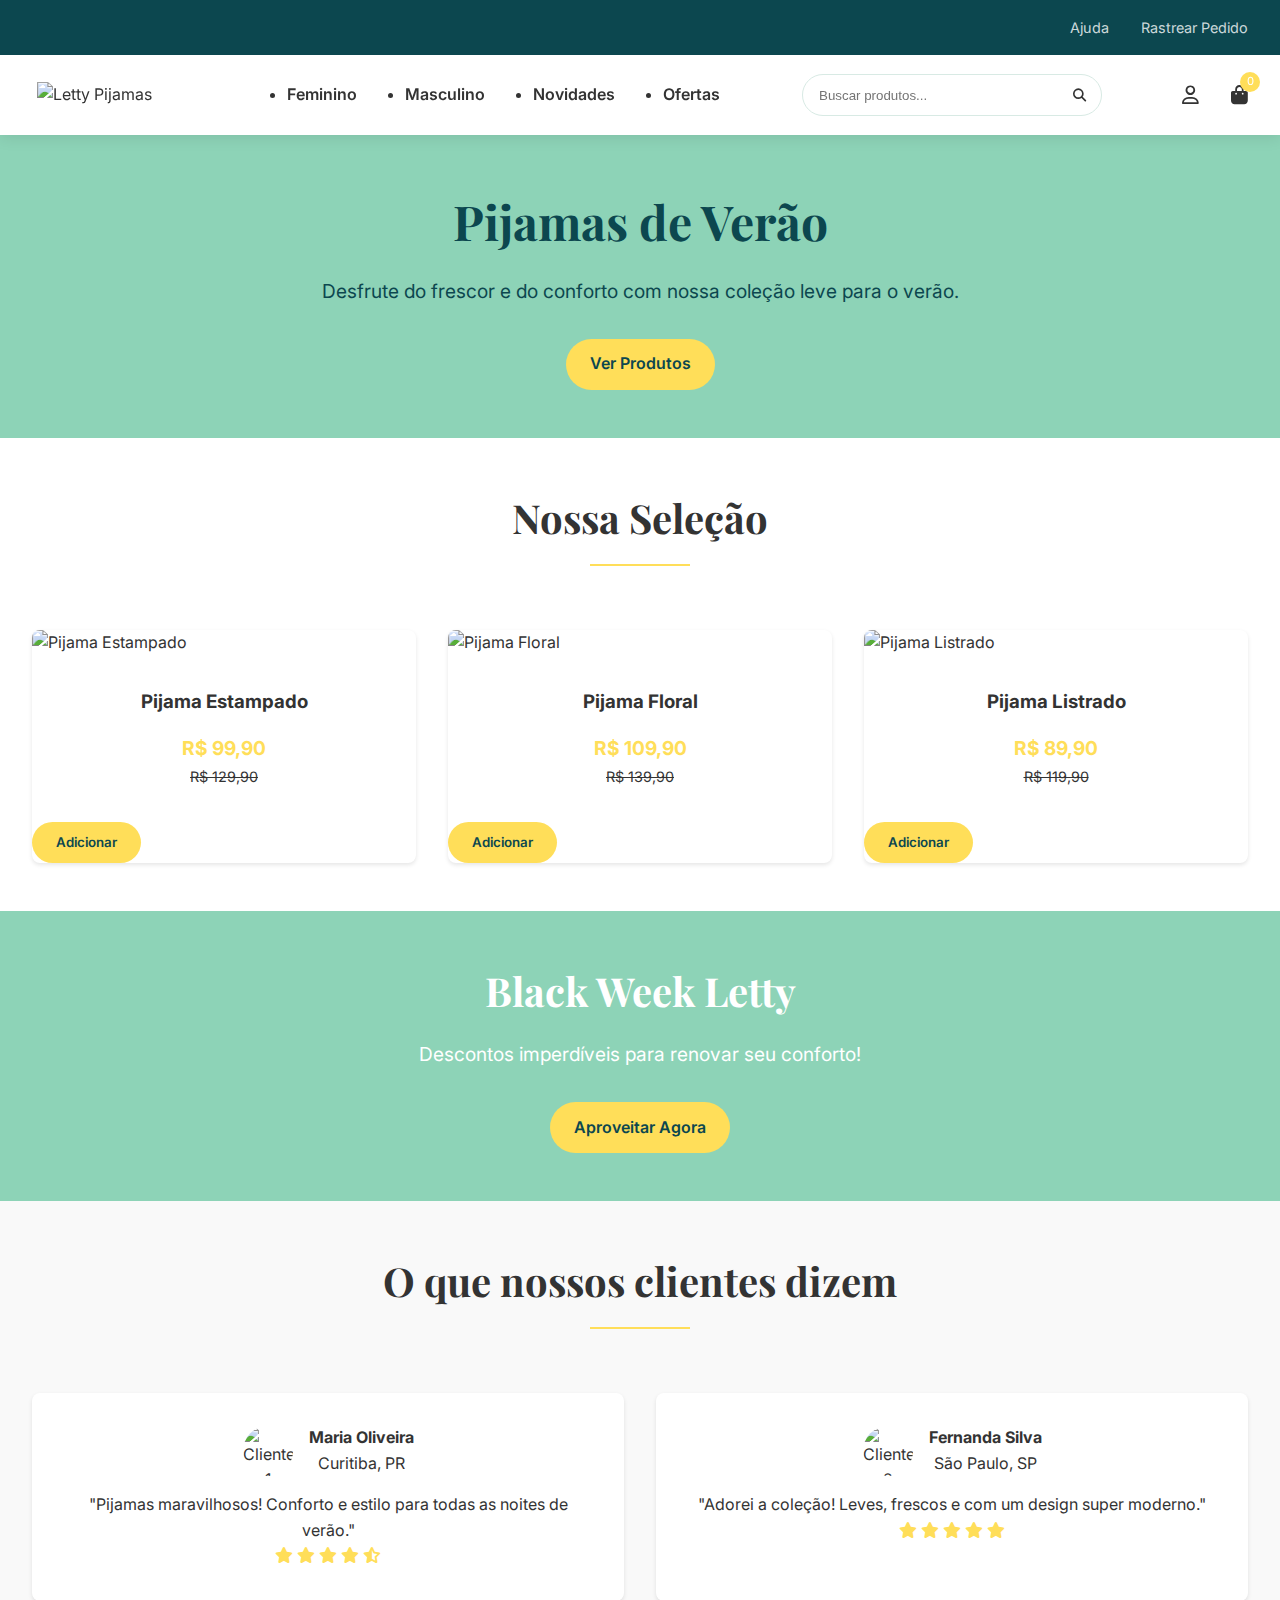
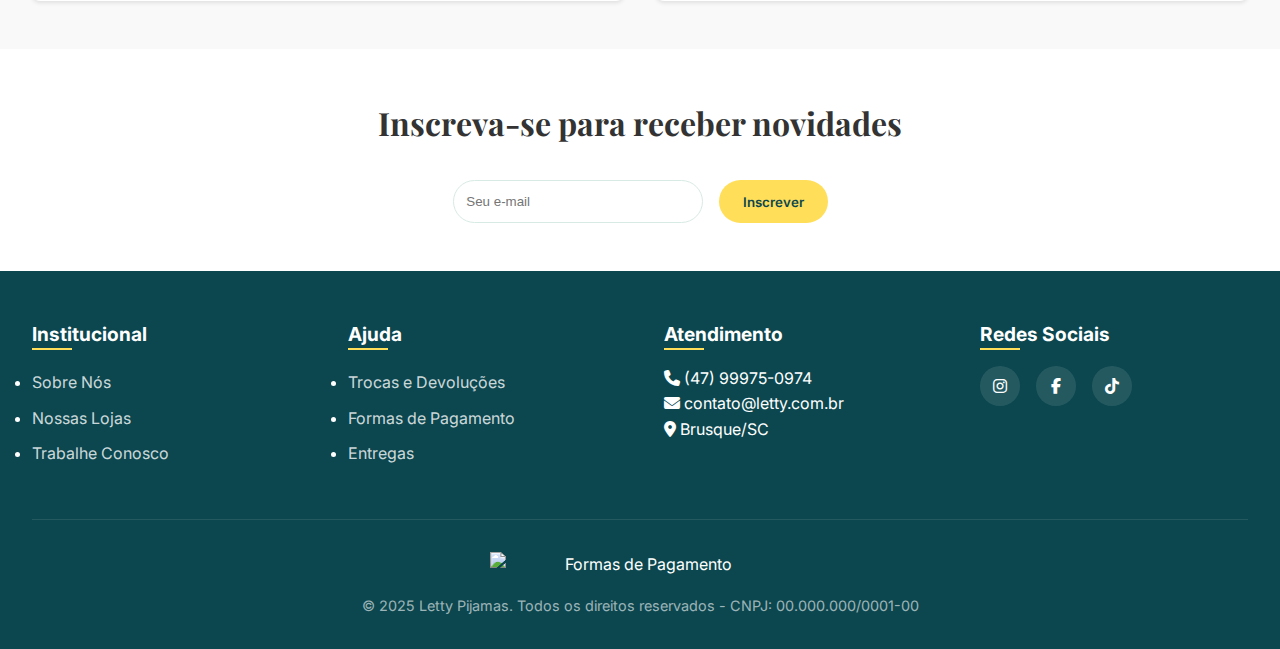
==== verao/index.html @ cbe735bd "atttt" ====
<!DOCTYPE html>
<html lang="pt-BR">
<head>
  <meta charset="UTF-8">
  <meta name="viewport" content="width=device-width, initial-scale=1.0">
  <meta name="description" content="Pijamas de Verão - Letty Pijamas.">
  <title>Pijamas de Verão - Letty Pijamas</title>
  <!-- Font Awesome -->
  <link rel="stylesheet" href="https://cdnjs.cloudflare.com/ajax/libs/font-awesome/6.5.0/css/all.min.css" integrity="sha512-..." crossorigin="anonymous" referrerpolicy="no-referrer" />
  <!-- Google Fonts -->
  <link href="https://fonts.googleapis.com/css2?family=Inter:wght@400;600;700&family=Playfair+Display:wght@400;700&display=swap" rel="stylesheet">
  <!-- CSS -->
  <link rel="stylesheet" href="style.css">
</head>
<body>
  <!-- Tela de Carregamento -->
  <div class="overlay-carregamento" aria-hidden="true">
    <div class="spinner"></div>
  </div>

  <!-- Cabeçalho -->
  <header class="cabecalho" role="banner">
    <!-- Topo do Cabeçalho -->
    <div class="topo-cabecalho">
      <div class="container">
        <div class="conteudo-topo-cabecalho">
          <span>ㅤㅤㅤㅤㅤㅤㅤㅤㅤㅤㅤㅤㅤㅤㅤㅤㅤㅤㅤㅤ</span>
          <nav class="links-cabecalho" aria-label="Informações">
            <a href="#">Ajuda</a>
            <a href="#">Rastrear Pedido</a>
          </nav>
        </div>
      </div>
    </div>
    <!-- Navegação Principal -->
    <nav class="cabecalho-principal" role="navigation" aria-label="Menu Principal">
      <div class="container container-navegacao">
        <!-- Logo -->
        <a href="#" class="logomarca">
          <img src="img/logo.png" alt="Letty Pijamas">
        </a>
        <!-- Menu Principal -->
        <ul class="menu-principal">
          <li class="item-menu tem-mega-menu">
            <a href="#" class="link-menu">Feminino</a>
            <div class="mega-menu">
              <div class="conteudo-mega-menu">
                <div class="coluna-mega-menu">
                  <h4 class="titulo-mega-menu">Coleções</h4>
                  <a href="verao.html" class="link-mega-menu">Verão</a>
                  <a href="#" class="link-mega-menu">Outono</a>
                  <a href="#" class="link-mega-menu">Inverno</a>
                </div>
                <div class="coluna-mega-menu">
                  <h4 class="titulo-mega-menu">Categorias</h4>
                  <a href="#" class="link-mega-menu">Pijamas</a>
                  <a href="#" class="link-mega-menu">Camisolas</a>
                  <a href="#" class="link-mega-menu">Roupões</a>
                </div>
                <div class="coluna-mega-menu banner">
                  <img src="https://source.unsplash.com/300x400/?sleep,women" alt="Banner Feminino" class="banner-mega-menu">
                  <a href="#" class="link-banner">Ofertas Exclusivas →</a>
                </div>
              </div>
            </div>
          </li>
          <li class="item-menu tem-mega-menu">
            <a href="#" class="link-menu">Masculino</a>
            <div class="mega-menu">
              <div class="conteudo-mega-menu">
                <div class="coluna-mega-menu">
                  <h4 class="titulo-mega-menu">Coleções</h4>
                  <a href="#" class="link-mega-menu">Verão</a>
                  <a href="#" class="link-mega-menu">Outono</a>
                  <a href="#" class="link-mega-menu">Inverno</a>
                </div>
                <div class="coluna-mega-menu">
                  <h4 class="titulo-mega-menu">Categorias</h4>
                  <a href="#" class="link-mega-menu">Pijamas</a>
                  <a href="#" class="link-mega-menu">Camisetas</a>
                  <a href="#" class="link-mega-menu">Shorts</a>
                </div>
                <div class="coluna-mega-menu banner">
                  <img src="https://source.unsplash.com/300x400/?sleep,men" alt="Banner Masculino" class="banner-mega-menu">
                  <a href="#" class="link-banner">Novidades →</a>
                </div>
              </div>
            </div>
          </li>
          <li class="item-menu"><a href="#" class="link-menu">Novidades</a></li>
          <li class="item-menu"><a href="#" class="link-menu">Ofertas</a></li>
        </ul>
        <!-- Ações do Cabeçalho -->
        <div class="acoes-cabecalho">
          <!-- Barra de Pesquisa -->
          <form class="caixa-pesquisa" action="#" method="GET">
            <input type="search" name="q" placeholder="Buscar produtos..." class="input-pesquisa" aria-label="Buscar produtos">
            <button type="submit" class="btn-pesquisa" aria-label="Pesquisar">
              <i class="fas fa-search" aria-hidden="true"></i>
            </button>
          </form>
          <div class="icones-acao">
            <a href="#" class="link-acao conta" aria-label="Minha Conta">
              <i class="far fa-user" aria-hidden="true"></i>
            </a>
            <a href="#" class="link-acao carrinho" aria-label="Carrinho de Compras">
              <i class="fas fa-shopping-bag" aria-hidden="true"></i>
              <span class="contador-carrinho">0</span>
            </a>
          </div>
        </div>
        <!-- Menu Hamburger -->
        <button type="button" class="menu-hamburguer" aria-label="Menu">
          <span class="linha-hamburguer"></span>
          <span class="linha-hamburguer"></span>
          <span class="linha-hamburguer"></span>
        </button>
      </div>
    </nav>
  </header>

  <!-- Menu Mobile (oculto por padrão) -->
  <nav class="menu-mobile">
    <ul>
      <li><a href="#">Feminino</a></li>
      <li><a href="#">Masculino</a></li>
      <li><a href="#">Novidades</a></li>
      <li><a href="#">Ofertas</a></li>
      <li><a href="#">Minha Conta</a></li>
      <li><a href="#">Carrinho</a></li>
    </ul>
  </nav>

  <!-- Seção Hero -->
  <section class="heroi-verao">
    <div class="container">
      <div class="conteudo-heroi">
        <h1>Pijamas de Verão</h1>
        <p>Desfrute do frescor e do conforto com nossa coleção leve para o verão.</p>
        <a href="#produtos" class="btn btn--primary">Ver Produtos</a>
      </div>
    </div>
  </section>

  <!-- Seção de Produtos -->
  <main id="produtos">
    <section class="produtos-destaque">
      <div class="container">
        <h2 class="titulo-secao">Nossa Seleção</h2>
        <div class="grade-produtos">
          <!-- Exemplo de Cartão de Produto -->
          <article class="cartao-produto">
            <a href="produto.html?id=1" class="link-produto">
              <div class="imagem-produto">
                <img src="https://source.unsplash.com/800x600/?pajamas,summer,1" alt="Pijama Estampado">
              </div>
              <div class="info-produto">
                <h3>Pijama Estampado</h3>
                <div class="preco">
                  <span class="preco-atual">R$ 99,90</span>
                  <span class="preco-antigo">R$ 129,90</span>
                </div>
              </div>
            </a>
            <button type="button" class="adicionar-carrinho btn btn--primary">Adicionar</button>
          </article>
          <!-- Repetir cartões para outros produtos... -->
          <article class="cartao-produto">
            <a href="produto.html?id=2" class="link-produto">
              <div class="imagem-produto">
                <img src="https://source.unsplash.com/800x600/?pajamas,summer,2" alt="Pijama Floral">
              </div>
              <div class="info-produto">
                <h3>Pijama Floral</h3>
                <div class="preco">
                  <span class="preco-atual">R$ 109,90</span>
                  <span class="preco-antigo">R$ 139,90</span>
                </div>
              </div>
            </a>
            <button type="button" class="adicionar-carrinho btn btn--primary">Adicionar</button>
          </article>
          <article class="cartao-produto">
            <a href="produto.html?id=3" class="link-produto">
              <div class="imagem-produto">
                <img src="https://source.unsplash.com/800x600/?pajamas,summer,3" alt="Pijama Listrado">
              </div>
              <div class="info-produto">
                <h3>Pijama Listrado</h3>
                <div class="preco">
                  <span class="preco-atual">R$ 89,90</span>
                  <span class="preco-antigo">R$ 119,90</span>
                </div>
              </div>
            </a>
            <button type="button" class="adicionar-carrinho btn btn--primary">Adicionar</button>
          </article>
          <!-- (Adicione quantos produtos desejar) -->
        </div>
      </div>
    </section>

    <!-- Seção Banner Promo -->
    <section class="banner-promo">
      <div class="container">
        <div class="conteudo-banner">
          <h2>Black Week Letty</h2>
          <p>Descontos imperdíveis para renovar seu conforto!</p>
          <a href="#" class="btn btn--primary">Aproveitar Agora</a>
        </div>
      </div>
    </section>

    <!-- Seção Depoimentos -->
    <section class="depoimentos">
      <div class="container">
        <h2 class="titulo-secao">O que nossos clientes dizem</h2>
        <div class="grade-depoimentos">
          <article class="cartao-depoimento">
            <div class="info-cliente">
              <img src="https://source.unsplash.com/80x80/?person" alt="Cliente 1">
              <div class="detalhes-cliente">
                <h4>Maria Oliveira</h4>
                <span>Curitiba, PR</span>
              </div>
            </div>
            <p>"Pijamas maravilhosos! Conforto e estilo para todas as noites de verão."</p>
            <div class="avaliacao">
              <i class="fas fa-star"></i>
              <i class="fas fa-star"></i>
              <i class="fas fa-star"></i>
              <i class="fas fa-star"></i>
              <i class="fas fa-star-half-alt"></i>
            </div>
          </article>
          <article class="cartao-depoimento">
            <div class="info-cliente">
              <img src="https://source.unsplash.com/80x80/?woman" alt="Cliente 2">
              <div class="detalhes-cliente">
                <h4>Fernanda Silva</h4>
                <span>São Paulo, SP</span>
              </div>
            </div>
            <p>"Adorei a coleção! Leves, frescos e com um design super moderno."</p>
            <div class="avaliacao">
              <i class="fas fa-star"></i>
              <i class="fas fa-star"></i>
              <i class="fas fa-star"></i>
              <i class="fas fa-star"></i>
              <i class="fas fa-star"></i>
            </div>
          </article>
        </div>
      </div>
    </section>

    <!-- Seção Newsletter -->
    <section class="newsletter">
      <div class="container">
        <h2>Inscreva-se para receber novidades</h2>
        <form action="#" method="POST">
          <input type="email" placeholder="Seu e-mail" required>
          <button type="submit" class="btn btn--primary">Inscrever</button>
        </form>
      </div>
    </section>
  </main>

  <!-- Rodapé -->
  <footer class="rodape" role="contentinfo">
    <div class="container">
      <div class="grade-rodape">
        <div class="coluna-rodape">
          <h4 class="titulo-rodape">Institucional</h4>
          <ul class="links-rodape">
            <li><a href="#">Sobre Nós</a></li>
            <li><a href="#">Nossas Lojas</a></li>
            <li><a href="#">Trabalhe Conosco</a></li>
          </ul>
        </div>
        <div class="coluna-rodape">
          <h4 class="titulo-rodape">Ajuda</h4>
          <ul class="links-rodape">
            <li><a href="#">Trocas e Devoluções</a></li>
            <li><a href="#">Formas de Pagamento</a></li>
            <li><a href="#">Entregas</a></li>
          </ul>
        </div>
        <div class="coluna-rodape">
          <h4 class="titulo-rodape">Atendimento</h4>
          <div class="contato-rodape">
            <p><i class="fas fa-phone"></i> (47) 99975-0974</p>
            <p><i class="fas fa-envelope"></i> contato@letty.com.br</p>
            <p><i class="fas fa-map-marker-alt"></i> Brusque/SC</p>
          </div>
        </div>
        <div class="coluna-rodape">
          <h4 class="titulo-rodape">Redes Sociais</h4>
          <div class="redes-sociais">
            <a href="#" aria-label="Instagram"><i class="fab fa-instagram"></i></a>
            <a href="#" aria-label="Facebook"><i class="fab fa-facebook-f"></i></a>
            <a href="#" aria-label="TikTok"><i class="fab fa-tiktok"></i></a>
          </div>
        </div>
      </div>
      <div class="rodape-baixo">
        <div class="pagamento">
          <img src="https://source.unsplash.com/300x50/?payment" alt="Formas de Pagamento">
        </div>
        <div class="direitos">
          <p>© 2025 Letty Pijamas. Todos os direitos reservados - CNPJ: 00.000.000/0001-00</p>
        </div>
      </div>
    </div>
  </footer>

  <!-- Scripts -->
  <script src="script.js"></script>
</body>
</html>
---- verao/style.css ----
/* ===== VARIÁVEIS ===== */
:root {
  --primary: #8dd3b7;
  --secondary: #2d2d2d;
  --accent: #ffde59;
  --light: #ffffff;
  --dark: #0c474f;
  --text: #333333;
  --border: #d8eae4;
  
  --font-primary: 'Inter', sans-serif;
  --font-secondary: 'Playfair Display', serif;
  
  --space-xs: 0.5rem;
  --space-sm: 1rem;
  --space-md: 2rem;
  --space-lg: 3rem;
  --space-xl: 4rem;
  
  --shadow-sm: 0 2px 4px rgba(0,0,0,0.1);
  --shadow-md: 0 4px 6px rgba(0,0,0,0.1);
  --shadow-lg: 0 8px 12px rgba(0,0,0,0.1);
  --transition: all 0.3s cubic-bezier(0.4, 0, 0.2, 1);
}

/* ===== RESET ===== */
*,
*::before,
*::after {
  box-sizing: border-box;
  margin: 0;
  padding: 0;
}

html {
  scroll-behavior: smooth;
  font-size: 16px;
}

body {
  font-family: var(--font-primary);
  color: var(--text);
  background: var(--light);
  line-height: 1.6;
  -webkit-font-smoothing: antialiased;
}

/* ===== UTILITÁRIOS ===== */
img {
  max-width: 100%;
  height: auto;
  display: block;
}

a {
  text-decoration: none;
  color: inherit;
  transition: var(--transition);
}

button {
  border: none;
  background: none;
  cursor: pointer;
  font-family: inherit;
}

/* ===== CONTAINERS ===== */
.container {
  width: 100%;
  max-width: 1440px;
  margin: 0 auto;
  padding: 0 var(--space-md);
}

/* ===== TELA DE CARREGAMENTO ===== */
.overlay-carregamento {
  position: fixed;
  top: 0;
  left: 0;
  right: 0;
  bottom: 0;
  background: var(--light);
  z-index: 2000;
  display: flex;
  align-items: center;
  justify-content: center;
}

.spinner {
  width: 50px;
  height: 50px;
  border: 5px solid var(--border);
  border-top-color: var(--accent);
  border-radius: 50%;
  animation: girar 1s linear infinite;
}

@keyframes girar {
  to { transform: rotate(360deg); }
}

/* ===== CABEÇALHO ===== */
.cabecalho {
  position: sticky;
  top: 0;
  z-index: 1000;
  background: var(--light);
  box-shadow: 0 2px 15px rgba(0,0,0,0.1);
}

.topo-cabecalho {
  background: var(--dark);
  color: var(--light);
  padding: var(--space-sm) 0;
  font-size: 0.9rem;
}

.conteudo-topo-cabecalho {
  display: flex;
  justify-content: space-between;
  align-items: center;
}

.links-cabecalho {
  display: flex;
  gap: var(--space-md);
}

.links-cabecalho a {
  color: rgba(255,255,255,0.8);
}

.links-cabecalho a:hover {
  color: var(--light);
}

/* Navegação Principal */
.cabecalho-principal {
  height: 80px;
  position: relative;
}

.container-navegacao {
  display: flex;
  align-items: center;
  justify-content: space-between;
  height: 100%;
}

/* Logomarca */
.logomarca {
  display: flex;
  align-items: center;
}

.logomarca img {
  max-height: 80px;
  margin: 5px;
}

/* Menu Principal */
.menu-principal {
  display: flex;
  gap: var(--space-lg);
  margin-left: var(--space-lg);
}

.item-menu {
  position: relative;
  padding: var(--space-sm) 0;
}

.link-menu {
  font-weight: 600;
  color: var(--text);
  padding-bottom: 0.3rem;
  position: relative;
}

.link-menu::after {
  content: '';
  position: absolute;
  bottom: 0;
  left: 0;
  width: 0;
  height: 2px;
  background: var(--accent);
  transition: var(--transition);
}

.link-menu:hover::after {
  width: 100%;
}

/* Mega Menu */
.tem-mega-menu:hover .mega-menu {
  pointer-events: auto;
  opacity: 1;
  visibility: visible;
  transform: translateY(0);
}

.mega-menu {
  position: absolute;
  top: 100%;
  left: 0;
  width: 100%;
  background: var(--light);
  box-shadow: var(--shadow-lg);
  padding: var(--space-lg) 0;
  opacity: 0;
  visibility: hidden;
  transform: translateY(10px);
  transition: var(--transition);
  z-index: 999;
}

.conteudo-mega-menu {
  display: grid;
  grid-template-columns: repeat(2, 1fr) 300px;
  gap: var(--space-md);
  max-width: 1200px;
  margin: 0 auto;
}

.coluna-mega-menu {
  padding: 0 var(--space-sm);
}

.banner-mega-menu {
  width: 100%;
  height: 100%;
  object-fit: cover;
  border-radius: 8px;
}

.link-banner {
  position: absolute;
  bottom: var(--space-sm);
  left: var(--space-sm);
  color: var(--light);
  background: rgba(0,0,0,0.7);
  padding: 0.5rem 1rem;
  border-radius: 4px;
}

.link-banner:hover {
  background: var(--accent);
}

/* Ações do Cabeçalho */
.acoes-cabecalho {
  display: flex;
  align-items: center;
  gap: var(--space-md);
}

/* Caixa de Pesquisa */
.caixa-pesquisa {
  position: relative;
  width: 300px;
  margin-right: var(--space-lg);
}

.input-pesquisa {
  width: 100%;
  padding: 0.8rem 2rem 0.8rem 1rem;
  border: 1px solid var(--border);
  border-radius: 30px;
  transition: var(--transition);
}

.input-pesquisa:focus {
  border-color: var(--accent);
  box-shadow: 0 0 0 3px rgba(255,222,89,0.2);
}

.btn-pesquisa {
  position: absolute;
  right: 1rem;
  top: 50%;
  transform: translateY(-50%);
  color: var(--text);
}

.icones-acao {
  display: flex;
  gap: var(--space-md);
}

.link-acao {
  position: relative;
  font-size: 1.2rem;
  color: var(--text);
}

.contador-carrinho {
  position: absolute;
  top: -8px;
  right: -12px;
  background: var(--accent);
  color: var(--light);
  width: 20px;
  height: 20px;
  border-radius: 50%;
  font-size: 0.7rem;
  display: flex;
  align-items: center;
  justify-content: center;
}

/* Menu Hamburguer */
.menu-hamburguer {
  display: none;
  flex-direction: column;
  gap: 4px;
  cursor: pointer;
  z-index: 1100;
}

.linha-hamburguer {
  width: 30px;
  height: 3px;
  background: var(--secondary);
  transition: var(--transition);
}

/* Menu Mobile – estilo para quando o menu hamburger for ativado */
.menu-mobile {
  position: absolute;
  top: 80px; /* abaixo do header */
  left: 0;
  right: 0;
  background: var(--light);
  opacity: 0;
  visibility: hidden;
  transform: translateY(-20px);
  transition: opacity 0.3s ease, transform 0.3s ease;
  box-shadow: 0 2px 4px rgba(0,0,0,0.1);
}

.menu-mobile.active {
  opacity: 1;
  visibility: visible;
  transform: translateY(0);
}

.menu-mobile ul {
  list-style: none;
  margin: 0;
  padding: var(--space-md);
}

.menu-mobile li {
  margin-bottom: var(--space-sm);
}

.menu-mobile li:last-child {
  margin-bottom: 0;
}

.menu-mobile a {
  font-size: 1.2rem;
  color: var(--text);
  padding: var(--space-sm) 0;
  display: block;
}

/* ===== BOTÕES PADRONIZADOS ===== */
.btn {
  display: inline-block;
  padding: 0.8rem 1.5rem;
  border-radius: 30px;
  font-weight: 600;
  text-align: center;
  cursor: pointer;
  transition: var(--transition);
}

.btn--primary {
  background: var(--accent);
  color: var(--dark);
}

.btn--primary:hover {
  filter: brightness(1.1);
}

/* ===== SEÇÃO HERO (Verão) ===== */
.heroi-verao {
  background: var(--primary);
  padding: var(--space-lg) 0;
  text-align: center;
}

.conteudo-heroi {
  max-width: 800px;
  margin: 0 auto;
  color: var(--dark);
}

.conteudo-heroi h1 {
  font-family: var(--font-secondary);
  font-size: 3rem;
  margin-bottom: var(--space-sm);
}

.conteudo-heroi p {
  font-size: 1.2rem;
  margin-bottom: var(--space-md);
}

/* ===== PRODUTOS ===== */
.produtos-destaque {
  padding: var(--space-lg) 0;
}

.titulo-secao {
  font-family: var(--font-secondary);
  font-size: 2.5rem;
  text-align: center;
  margin-bottom: var(--space-xl);
  position: relative;
  padding-bottom: var(--space-sm);
}

.titulo-secao::after {
  content: '';
  position: absolute;
  bottom: 0;
  left: 50%;
  transform: translateX(-50%);
  width: 100px;
  height: 2px;
  background: var(--accent);
}

.grade-produtos {
  display: grid;
  grid-template-columns: repeat(auto-fit, minmax(280px, 1fr));
  gap: var(--space-md);
}

.cartao-produto {
  background: var(--light);
  border-radius: 8px;
  overflow: hidden;
  box-shadow: var(--shadow-sm);
  transition: var(--transition);
  position: relative;
}

.cartao-produto:hover {
  box-shadow: var(--shadow-md);
}

.imagem-produto {
  position: relative;
}

.imagem-produto img {
  width: 100%;
  height: auto;
}

.info-produto {
  padding: var(--space-md);
  text-align: center;
}

.preco {
  margin-top: var(--space-sm);
}

.preco-atual {
  font-size: 1.2rem;
  font-weight: 700;
  color: var(--accent);
  display: block;
}

.preco-antigo {
  font-size: 0.9rem;
  color: var(--text);
  text-decoration: line-through;
}

/* ===== BANNER PROMO ===== */
.banner-promo {
  background: var(--primary);
  color: var(--light);
  padding: var(--space-lg) 0;
  text-align: center;
}

.conteudo-banner {
  max-width: 800px;
  margin: 0 auto;
}

.conteudo-banner h2 {
  font-family: var(--font-secondary);
  font-size: 2.5rem;
  margin-bottom: var(--space-sm);
}

.conteudo-banner p {
  font-size: 1.2rem;
  margin-bottom: var(--space-md);
}

/* ===== DEPOIMENTOS ===== */
.depoimentos {
  padding: var(--space-lg) 0;
  background: #f9f9f9;
}

.grade-depoimentos {
  display: grid;
  grid-template-columns: repeat(auto-fit, minmax(280px, 1fr));
  gap: var(--space-md);
}

.cartao-depoimento {
  background: var(--light);
  border-radius: 8px;
  padding: var(--space-md);
  box-shadow: var(--shadow-sm);
  text-align: center;
}

.info-cliente {
  display: flex;
  align-items: center;
  justify-content: center;
  gap: var(--space-sm);
  margin-bottom: var(--space-sm);
}

.info-cliente img {
  border-radius: 50%;
  width: 50px;
  height: 50px;
  object-fit: cover;
}

.avaliacao i {
  color: var(--accent);
}

/* ===== NEWSLETTER ===== */
.newsletter {
  padding: var(--space-lg) 0;
  text-align: center;
  background: var(--light);
}

.newsletter h2 {
  font-family: var(--font-secondary);
  font-size: 2rem;
  margin-bottom: var(--space-md);
}

.newsletter form {
  display: flex;
  justify-content: center;
  gap: var(--space-sm);
  flex-wrap: wrap;
}

.newsletter input[type="email"] {
  padding: 0.8rem;
  border: 1px solid var(--border);
  border-radius: 30px;
  width: 250px;
  max-width: 100%;
}

.newsletter button {
  padding: 0.8rem 1.5rem;
  border-radius: 30px;
  background: var(--accent);
  color: var(--dark);
  font-weight: 600;
  border: none;
  cursor: pointer;
  transition: var(--transition);
}

.newsletter button:hover {
  filter: brightness(1.1);
}

/* ===== RODAPÉ ===== */
.rodape {
  background: var(--dark);
  color: var(--light);
  padding: var(--space-lg) 0 var(--space-md);
}

.grade-rodape {
  display: grid;
  grid-template-columns: repeat(auto-fit, minmax(200px, 1fr));
  gap: var(--space-lg);
  padding-bottom: var(--space-lg);
  border-bottom: 1px solid rgba(255,255,255,0.1);
}

.titulo-rodape {
  font-size: 1.2rem;
  margin-bottom: var(--space-sm);
  position: relative;
}

.titulo-rodape::after {
  content: '';
  position: absolute;
  bottom: 0;
  left: 0;
  width: 40px;
  height: 2px;
  background: var(--accent);
}

.links-rodape a {
  display: block;
  padding: 0.3rem 0;
  color: rgba(255,255,255,0.8);
}

.links-rodape a:hover {
  color: var(--accent);
  padding-left: 0.5rem;
}

.redes-sociais {
  display: flex;
  gap: var(--space-sm);
  margin-top: var(--space-sm);
}

.redes-sociais a {
  width: 40px;
  height: 40px;
  border-radius: 50%;
  background: rgba(255,255,255,0.1);
  display: flex;
  align-items: center;
  justify-content: center;
}

.redes-sociais a:hover {
  background: var(--accent);
}

.rodape-baixo {
  text-align: center;
  margin-top: var(--space-md);
}

.pagamento img {
  max-width: 300px;
  margin: 0 auto 1rem;
}

.direitos {
  font-size: 0.9rem;
  color: rgba(255,255,255,0.6);
}

/* ===== MODAL (se houver) ===== */
.overlay-modal {
  position: fixed;
  top: 0;
  left: 0;
  right: 0;
  bottom: 0;
  background: rgba(0,0,0,0.5);
  z-index: 1500;
  display: none;
  align-items: center;
  justify-content: center;
}

.overlay-modal.active {
  display: flex;
}

.produto-modal {
  background: var(--light);
  padding: var(--space-lg);
  border-radius: 8px;
  max-width: 600px;
  width: 90%;
  position: relative;
}

.fechar-modal {
  position: absolute;
  top: var(--space-sm);
  right: var(--space-sm);
  font-size: 1.5rem;
  color: var(--secondary);
}

.conteudo-modal {
  margin-top: var(--space-md);
}

/* ===== RESPONSIVIDADE ===== */

/* Em telas menores, oculta os elementos de ações (pesquisa, ícones) e exibe o hamburger */
@media (max-width: 1200px) {
  .menu-principal,
  .caixa-pesquisa,
  .icones-acao {
    display: none;
  }
  .menu-hamburguer {
    display: flex;
  }
}

/* Ajustes para telas de 768px */
@media (max-width: 768px) {
  .container-navegacao {
    flex-wrap: wrap;
    justify-content: space-between;
  }
  .heroi {
    height: 70vh;
  }
}

/* Ajustes para telas de 480px */
@media (max-width: 480px) {
  .grade-produtos,
  .grade-blog,
  .grade-depoimentos {
    grid-template-columns: 1fr;
  }
  
  .logomarca img {
    max-height: 70px;
    margin-left: 90px;
  }
  
  .conteudo-topo-cabecalho {
    visibility: collapse;
  }
  
  .topo-cabecalho {
    height: 5px;
  }
}
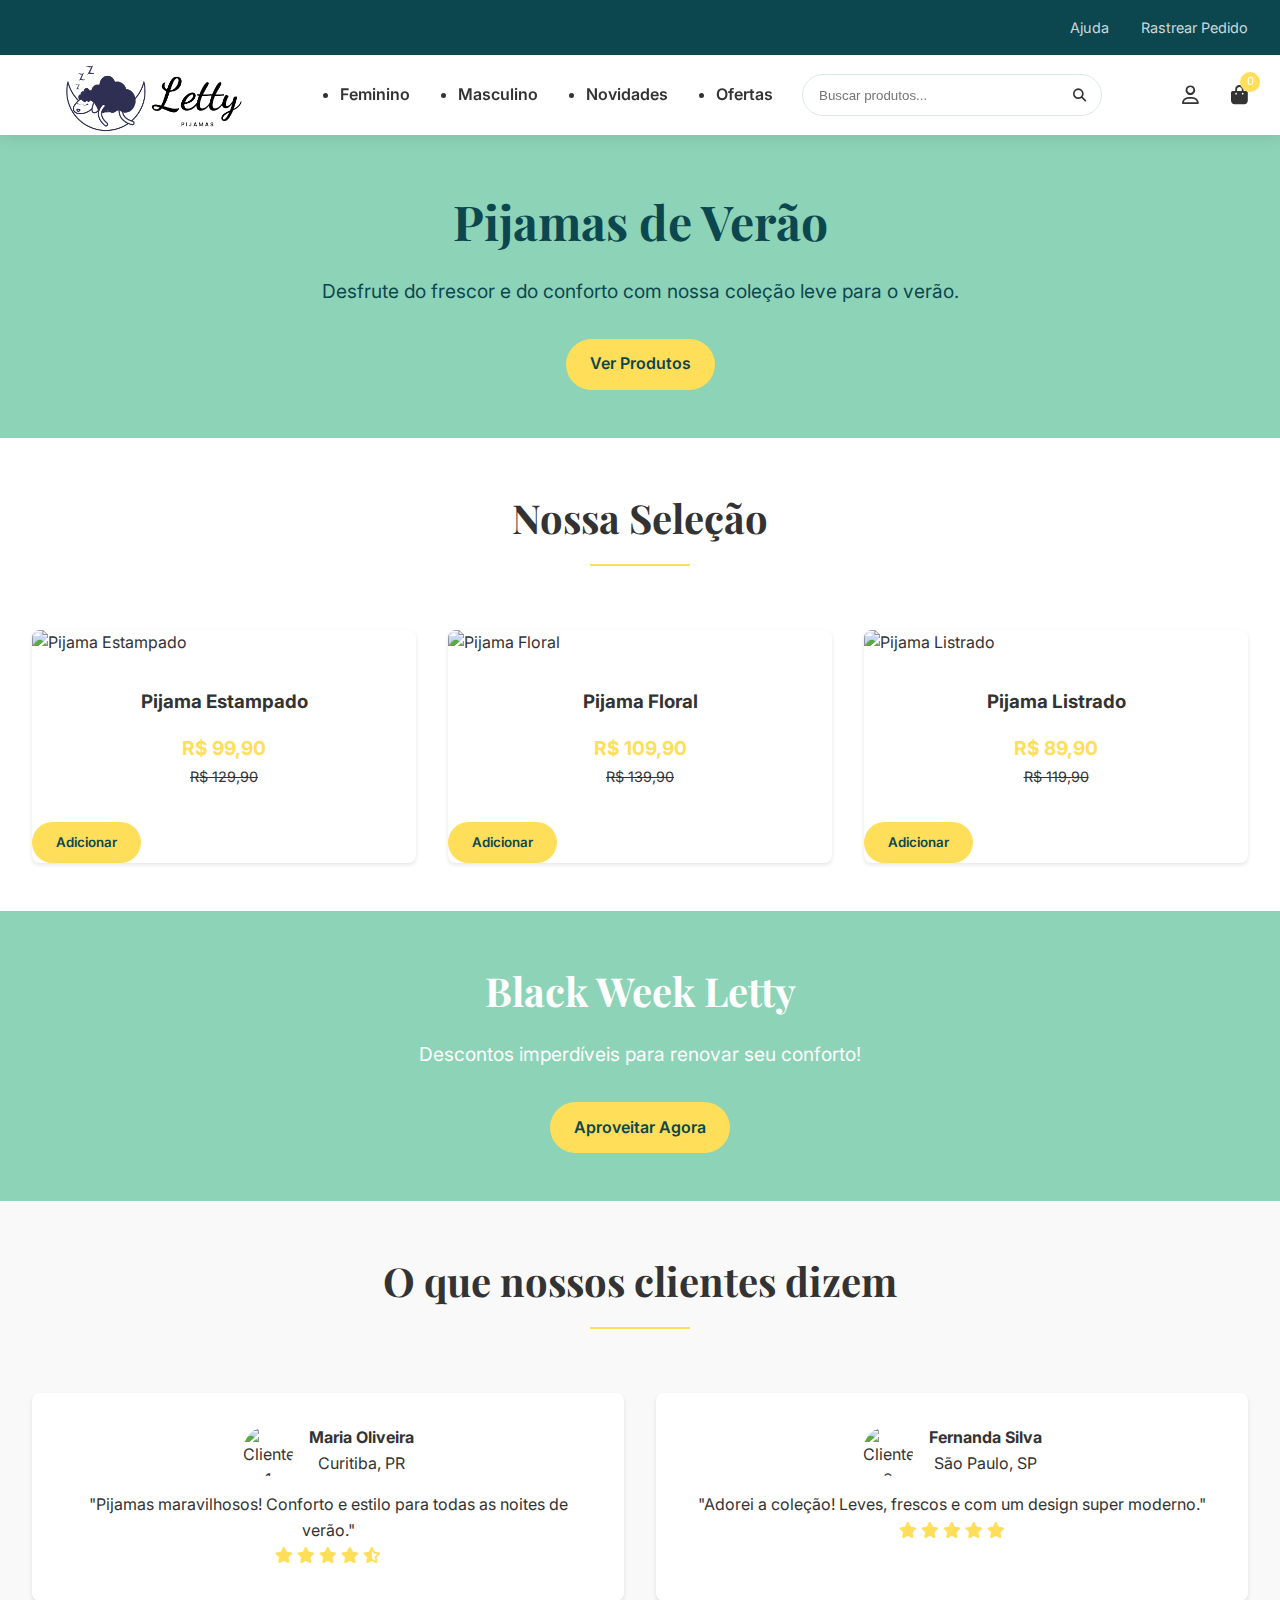
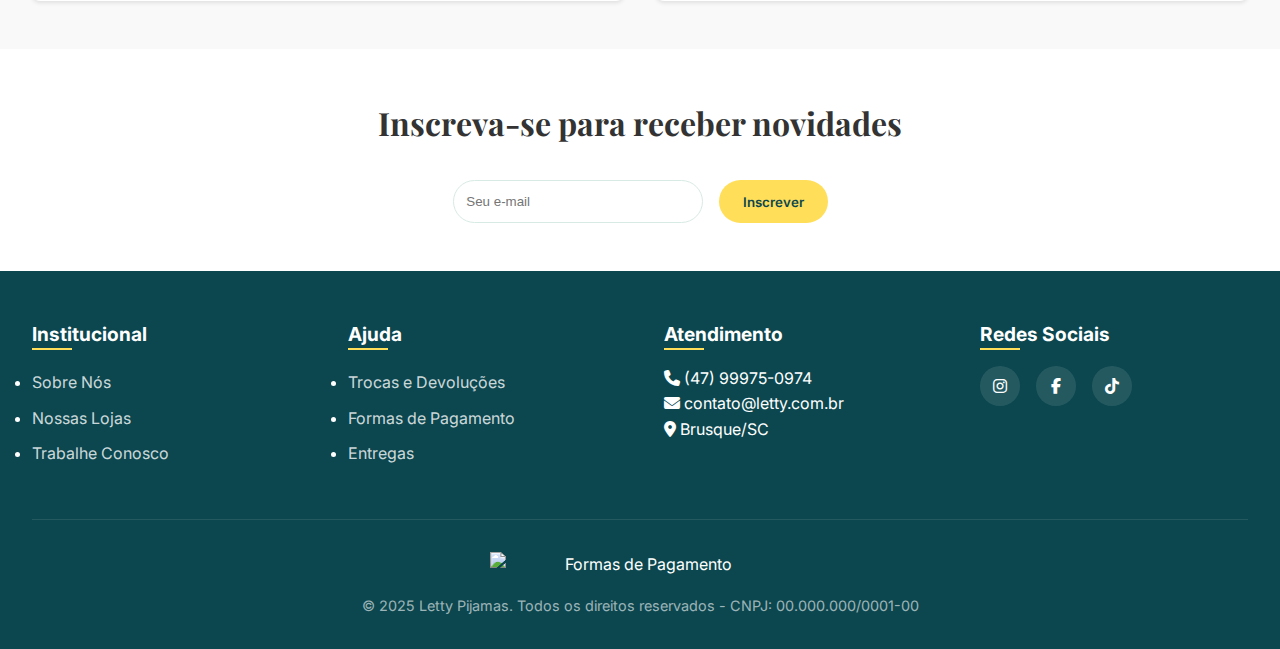
==== commit beaae827: "attt" ====
--- a/verao/index.html
+++ b/verao/index.html
@@ -37,7 +37,7 @@
       <div class="container container-navegacao">
         <!-- Logo -->
         <a href="#" class="logomarca">
-          <img src="img/logo.png" alt="Letty Pijamas">
+          <a href="../index.html" class="logomarca"><img src="img/logo.png" alt="Letty Pijamas"></a>
         </a>
         <!-- Menu Principal -->
         <ul class="menu-principal">
@@ -48,7 +48,6 @@
                 <div class="coluna-mega-menu">
                   <h4 class="titulo-mega-menu">Coleções</h4>
                   <a href="verao.html" class="link-mega-menu">Verão</a>
-                  <a href="#" class="link-mega-menu">Outono</a>
                   <a href="#" class="link-mega-menu">Inverno</a>
                 </div>
                 <div class="coluna-mega-menu">
@@ -58,8 +57,8 @@
                   <a href="#" class="link-mega-menu">Roupões</a>
                 </div>
                 <div class="coluna-mega-menu banner">
-                  <img src="https://source.unsplash.com/300x400/?sleep,women" alt="Banner Feminino" class="banner-mega-menu">
-                  <a href="#" class="link-banner">Ofertas Exclusivas →</a>
+                  <img src="img/menu1.jpg" alt="Banner Feminino" class="banner-mega-menu">
+                  <a href="#" class="link-banner">Novidades →</a>
                 </div>
               </div>
             </div>
@@ -70,18 +69,17 @@
               <div class="conteudo-mega-menu">
                 <div class="coluna-mega-menu">
                   <h4 class="titulo-mega-menu">Coleções</h4>
-                  <a href="#" class="link-mega-menu">Verão</a>
-                  <a href="#" class="link-mega-menu">Outono</a>
+                  <a href="#" class="link-mega-menu">Verão<br></a>
                   <a href="#" class="link-mega-menu">Inverno</a>
                 </div>
                 <div class="coluna-mega-menu">
                   <h4 class="titulo-mega-menu">Categorias</h4>
-                  <a href="#" class="link-mega-menu">Pijamas</a>
-                  <a href="#" class="link-mega-menu">Camisetas</a>
+                  <a href="#" class="link-mega-menu">Pijamas<br></a>
+                  <a href="#" class="link-mega-menu">Camisetas<br></a>
                   <a href="#" class="link-mega-menu">Shorts</a>
                 </div>
                 <div class="coluna-mega-menu banner">
-                  <img src="https://source.unsplash.com/300x400/?sleep,men" alt="Banner Masculino" class="banner-mega-menu">
+                  <img src="img/menu2.jpg" alt="Banner Masculino" class="banner-mega-menu">
                   <a href="#" class="link-banner">Novidades →</a>
                 </div>
               </div>
--- a/verao/style.css
+++ b/verao/style.css
@@ -194,18 +194,12 @@
 }
 
 /* Mega Menu */
-.tem-mega-menu:hover .mega-menu {
-  pointer-events: auto;
-  opacity: 1;
-  visibility: visible;
-  transform: translateY(0);
-}
-
+/* Contêiner do mega menu */
 .mega-menu {
   position: absolute;
-  top: 100%;
+  top: 100%;         /* Abaixo do item de menu */
   left: 0;
-  width: 100%;
+  width: 900%;       /* Ocupa toda a largura do .tem-mega-menu */
   background: var(--light);
   box-shadow: var(--shadow-lg);
   padding: var(--space-lg) 0;
@@ -215,6 +209,15 @@
   transition: var(--transition);
   z-index: 999;
 }
+
+/* Exibir o mega menu ao hover */
+.tem-mega-menu:hover .mega-menu {
+  pointer-events: auto;
+  opacity: 1;
+  visibility: visible;
+  transform: translateY(0);
+}
+
 
 .conteudo-mega-menu {
   display: grid;
